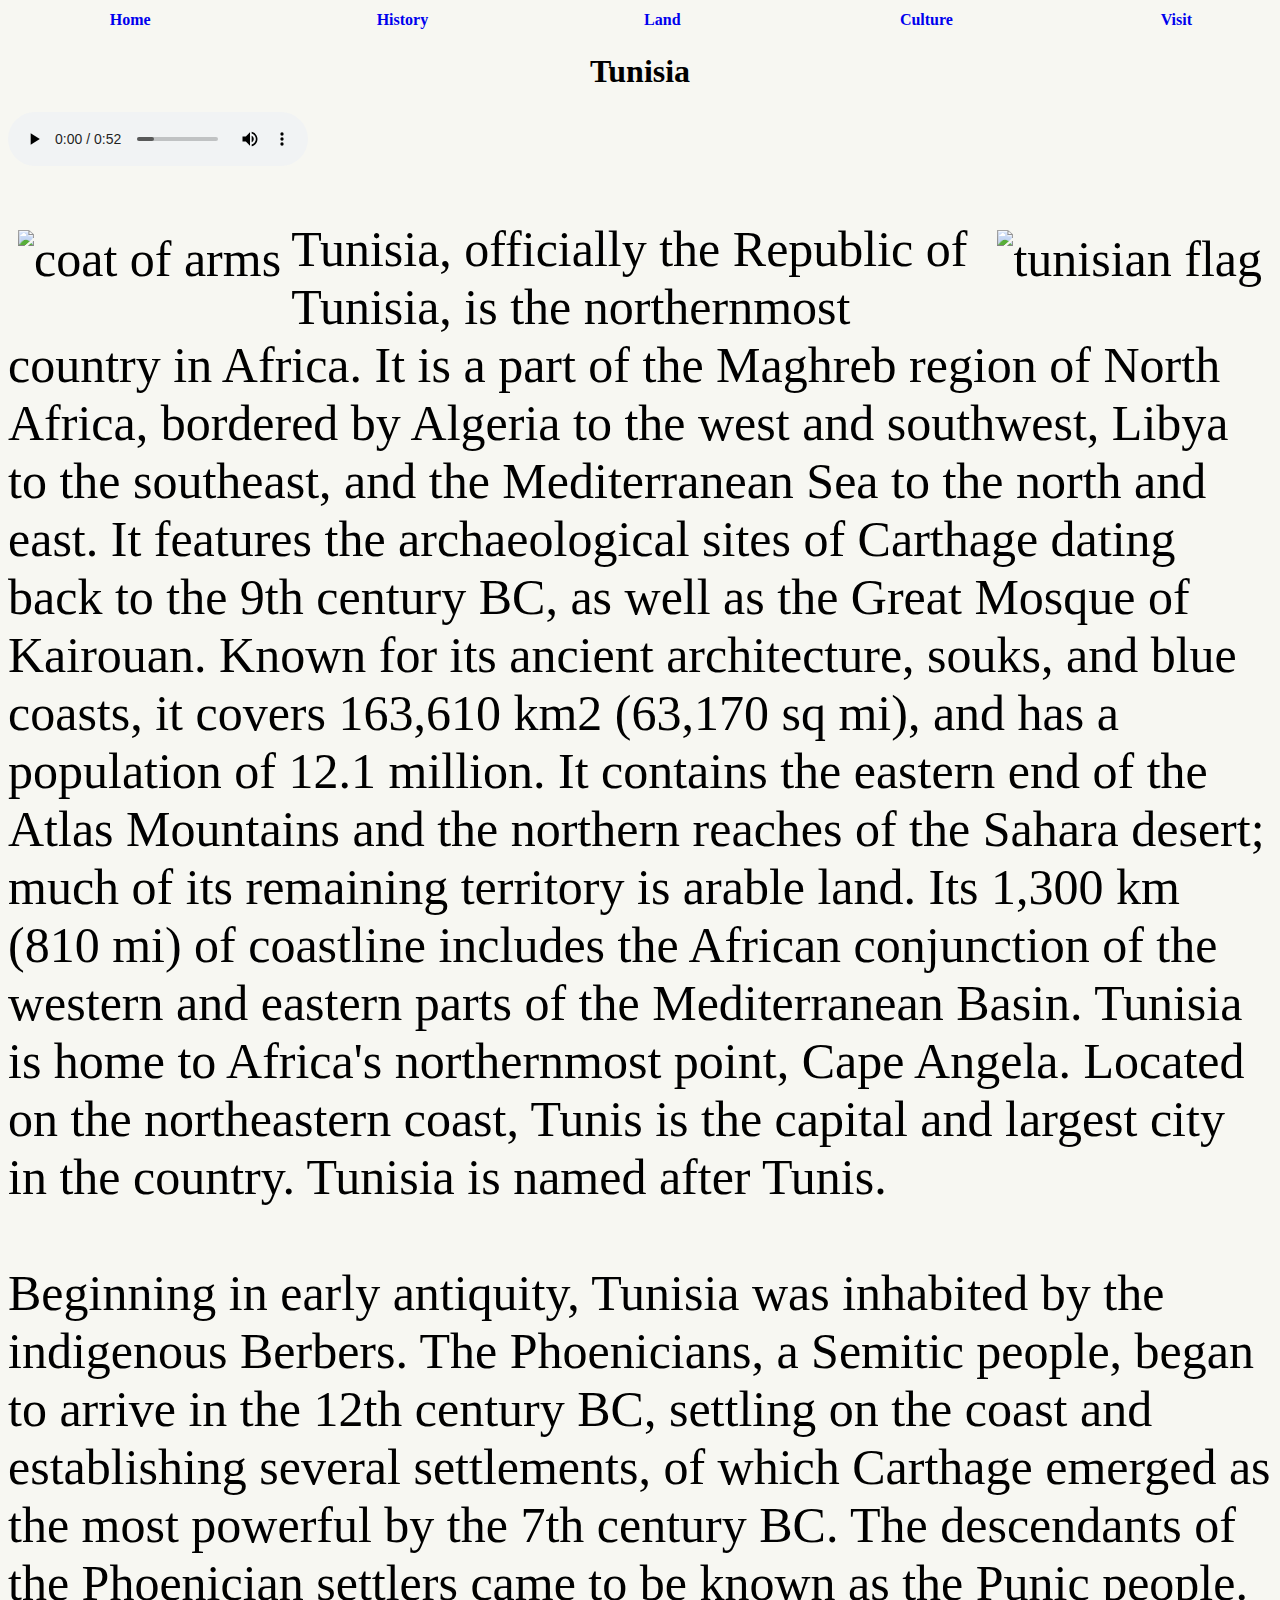
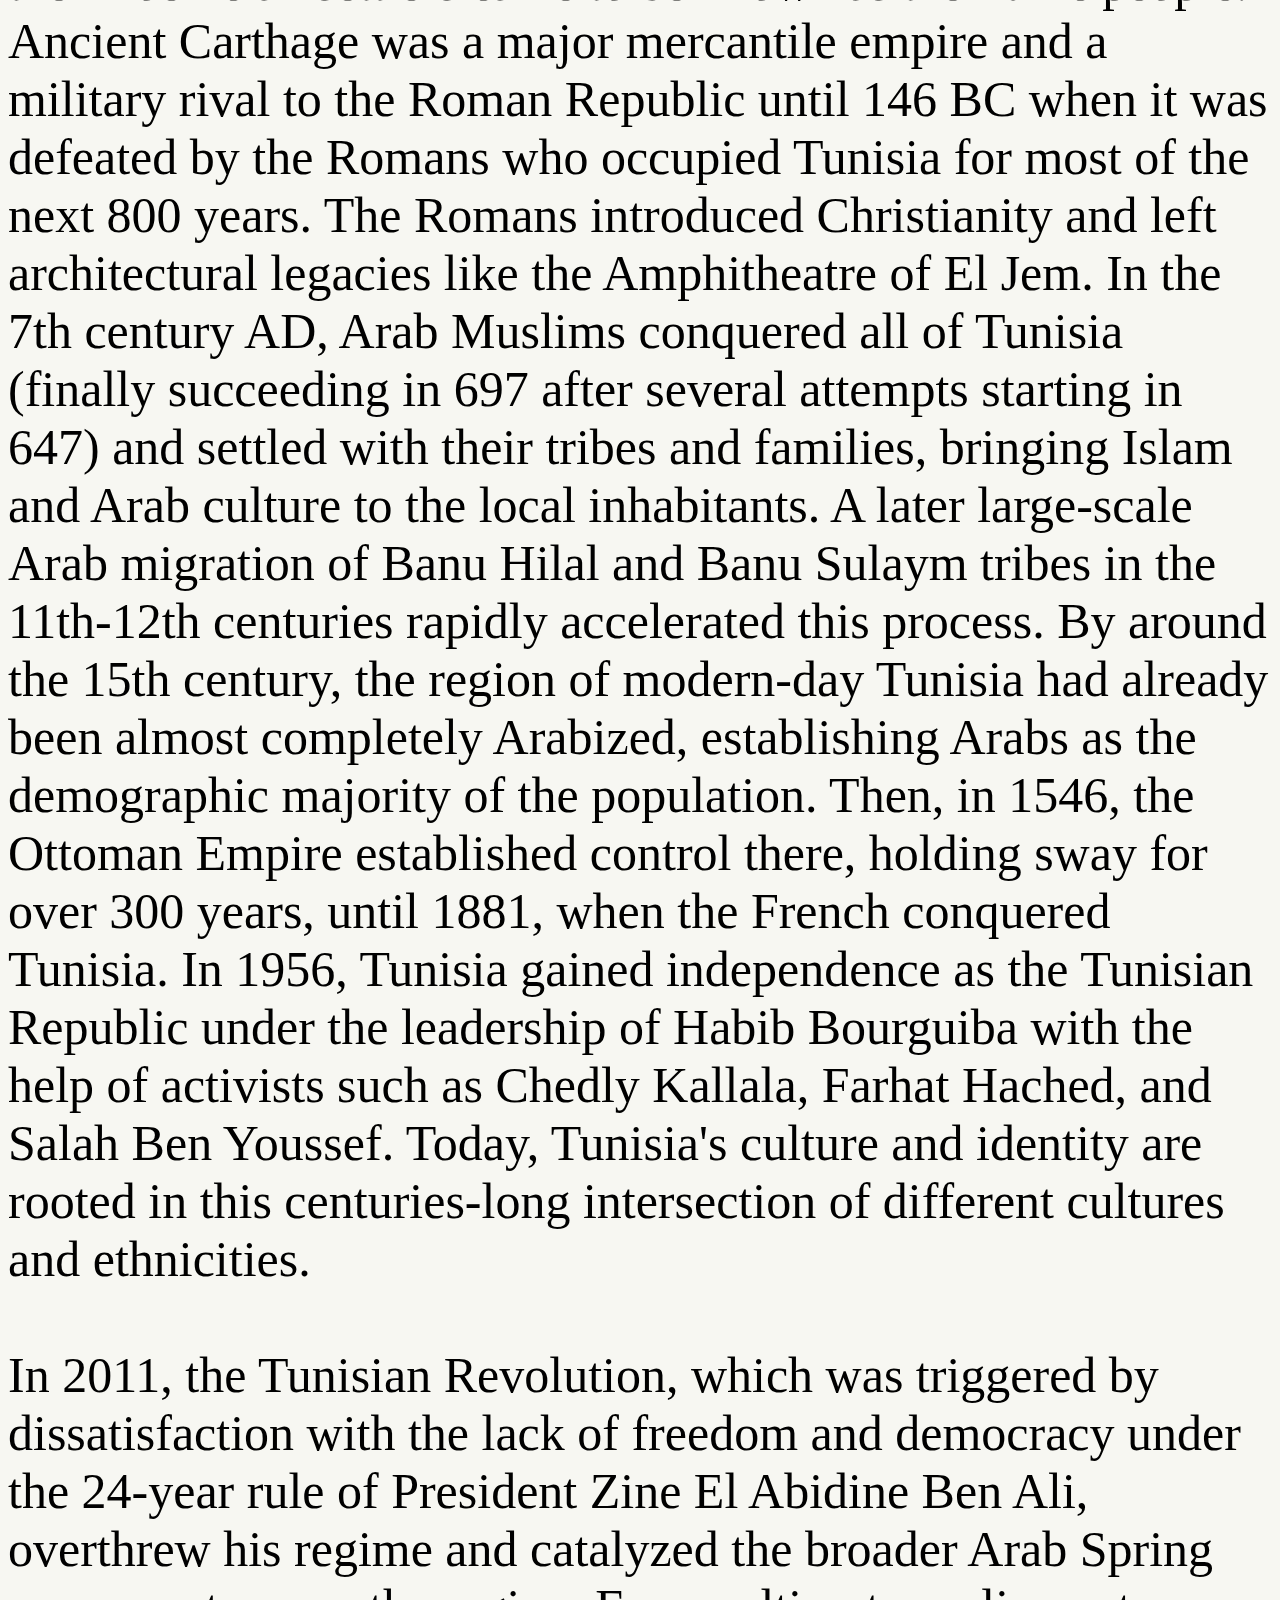
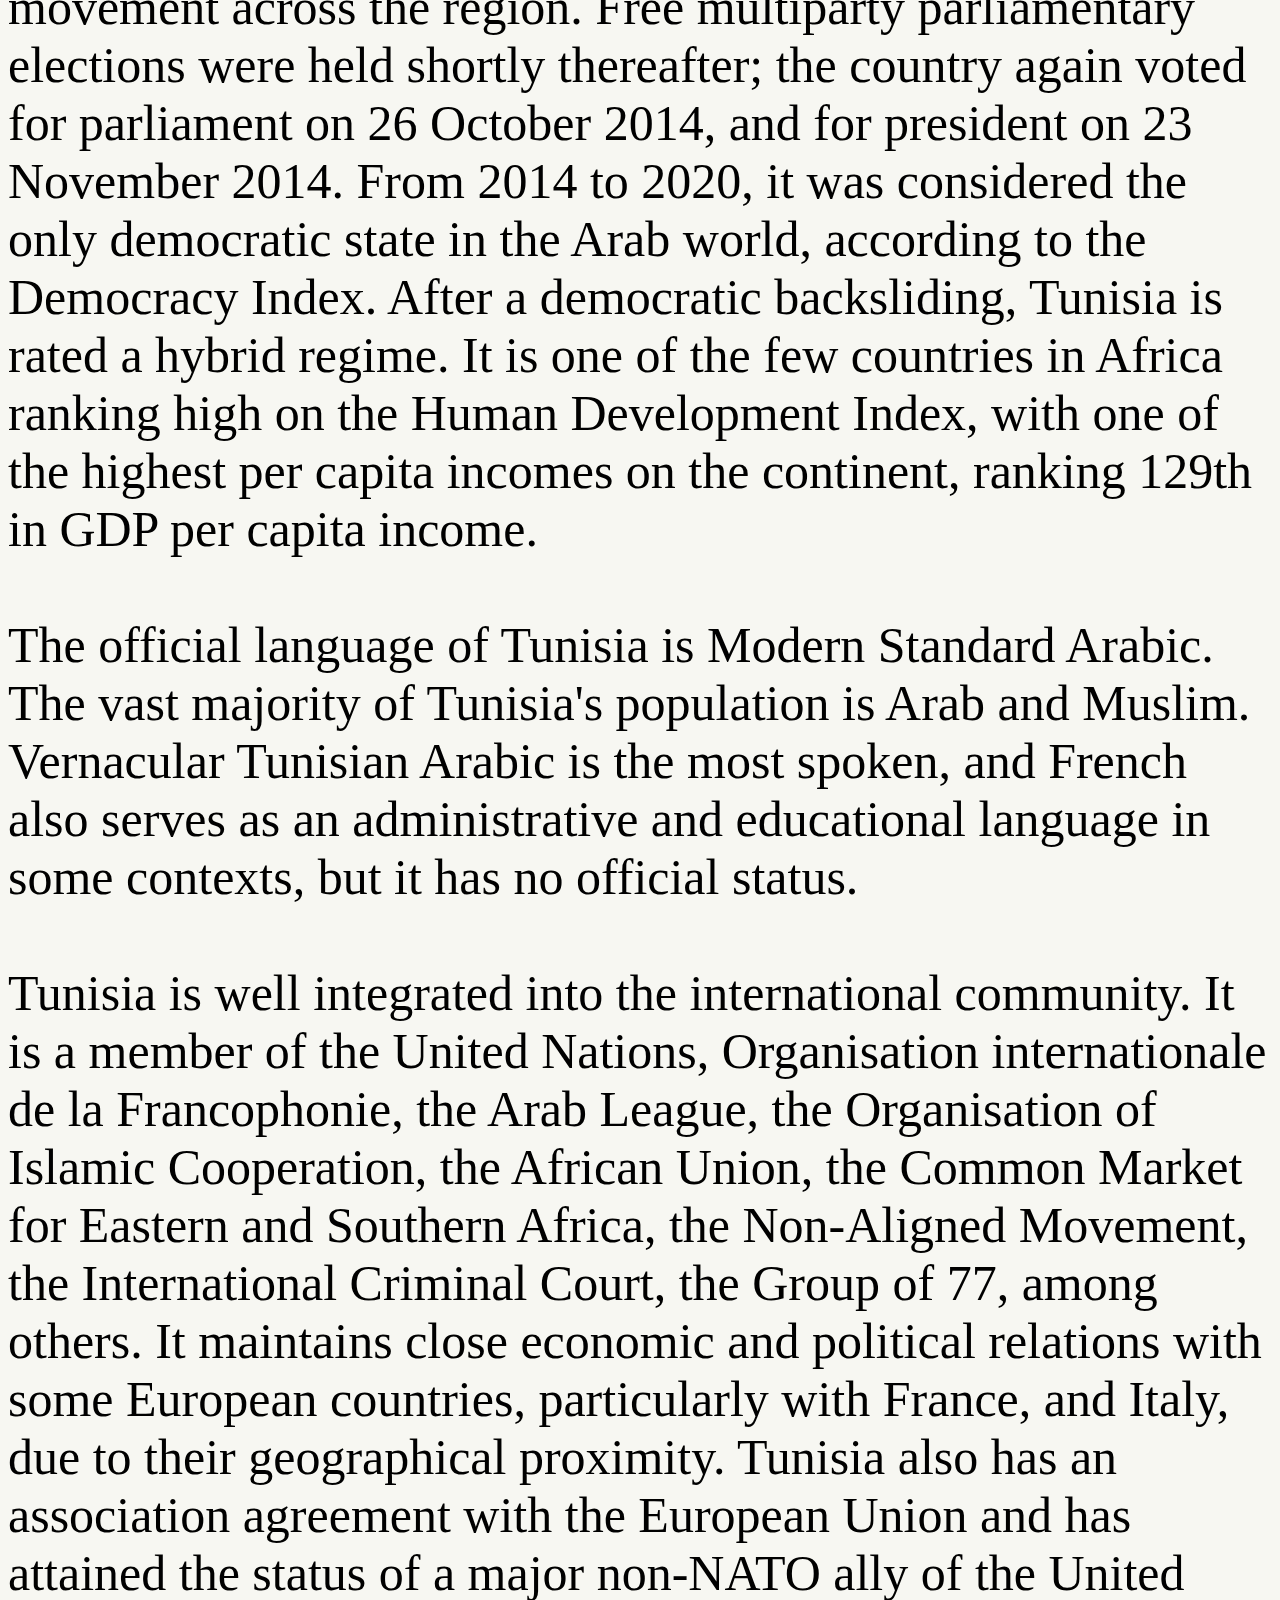
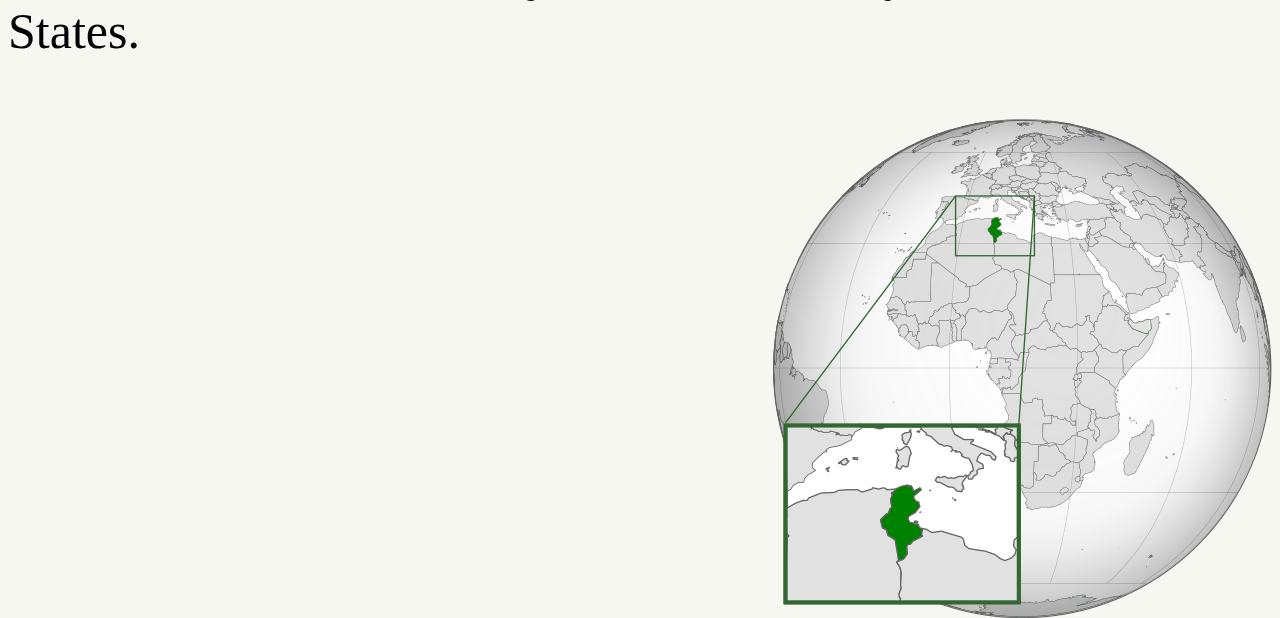
==== index.html @ 48d9acfd "Center player" ====
<!DOCTYPE html>
<html>
<head> 
<title> Tunisia - Home </title> 
<link rel="stylesheet" href="stylesheet.css">
</head>
<nav>
 <table style="width:100%">
  <tr>
    <th> <a href="index.html"> Home </a></th>
    <th> <a href="history.html"> History </a></th>
    <th> <a href="land.html"> Land </a></th>
    <th> <a href="culture.html"> Culture </a></th>
    <th> <a href="visit.html"> Visit </a></th>
  </tr>
 </table>
</nav>
 <h1 align=center> Tunisia </h1>
  <audio src="tn.mp3" type="audio/mpeg" controls align="center">  </audio>
<body>
 <p>
 <img src="tunisian_flag.png" alt="tunisian flag" align="right" style="margin:10px">
 <img src="Coat.png" alt="coat of arms" align="left" style="margin:10px">
  Tunisia, officially the Republic of Tunisia, is the northernmost country in Africa. It is a part of the Maghreb region of North Africa, bordered by Algeria to the west and southwest, Libya to the southeast, and the Mediterranean Sea to the north and east. 
  It features the archaeological sites of Carthage dating back to the 9th century BC, as well as the Great Mosque of Kairouan. Known for its ancient architecture, souks, and blue coasts, it covers 163,610 km2 (63,170 sq mi), and has a population of 12.1 million. 
  It contains the eastern end of the Atlas Mountains and the northern reaches of the Sahara desert; much of its remaining territory is arable land. 
  Its 1,300 km (810 mi) of coastline includes the African conjunction of the western and eastern parts of the Mediterranean Basin. Tunisia is home to Africa's northernmost point, Cape Angela. 
  Located on the northeastern coast, Tunis is the capital and largest city in the country. Tunisia is named after Tunis.
<br><br>
Beginning in early antiquity, Tunisia was inhabited by the indigenous Berbers. The Phoenicians, a Semitic people, began to arrive in the 12th century BC, settling on the coast and establishing several settlements, of which Carthage emerged as the most powerful by the 
  7th century BC. The descendants of the Phoenician settlers came to be known as the Punic people. Ancient Carthage was a major mercantile empire and a military rival to the Roman Republic until 146 BC when it was defeated by the Romans who occupied Tunisia for 
  most of the next 800 years. The Romans introduced Christianity and left architectural legacies like the Amphitheatre of El Jem. In the 7th century AD, Arab Muslims conquered all of Tunisia (finally succeeding in 697 after several attempts starting in 647) and 
  settled with their tribes and families, bringing Islam and Arab culture to the local inhabitants. A later large-scale Arab migration of Banu Hilal and Banu Sulaym tribes in the 11th-12th centuries rapidly accelerated this process. By around the 15th century, 
  the region of modern-day Tunisia had already been almost completely Arabized, establishing Arabs as the demographic majority of the population. Then, in 1546, the Ottoman Empire established control there, holding sway for over 300 years, until 1881, 
  when the French conquered Tunisia. In 1956, Tunisia gained independence as the Tunisian Republic under the leadership of Habib Bourguiba with the help of activists such as Chedly Kallala, Farhat Hached, and Salah Ben Youssef. 
  Today, Tunisia's culture and identity are rooted in this centuries-long intersection of different cultures and ethnicities.
<br> <br>
In 2011, the Tunisian Revolution, which was triggered by dissatisfaction with the lack of freedom and democracy under the 24-year rule of President Zine El Abidine Ben Ali, overthrew his regime and catalyzed the broader Arab Spring movement across the region. 
  Free multiparty parliamentary elections were held shortly thereafter; the country again voted for parliament on 26 October 2014, and for president on 23 November 2014. 
  From 2014 to 2020, it was considered the only democratic state in the Arab world, according to the Democracy Index. 
  After a democratic backsliding, Tunisia is rated a hybrid regime. It is one of the few countries in Africa ranking high on the Human Development Index, with one of the highest per capita incomes on the continent, ranking 129th in GDP per capita income.
<br><br>
The official language of Tunisia is Modern Standard Arabic. The vast majority of Tunisia's population is Arab and Muslim. 
  Vernacular Tunisian Arabic is the most spoken, and French also serves as an administrative and educational language in some contexts, but it has no official status.
<br><br>
Tunisia is well integrated into the international community. 
  It is a member of the United Nations, Organisation internationale de la Francophonie, the Arab League, the Organisation of Islamic Cooperation, the African Union, the Common Market for Eastern and Southern Africa, the Non-Aligned Movement, 
  the International Criminal Court, the Group of 77, among others. It maintains close economic and political relations with some European countries, particularly with France, and Italy, due to their geographical proximity. 
  Tunisia also has an association agreement with the European Union and has attained the status of a major non-NATO ally of the United States. 
  <br><br>
  <img src="where.png" align="right">
 </p>
</body>
</html>
---- stylesheet.css ----
body {
  background-color: #F7F7F2;
}
p {
  font-size: 50px;
}
nav {
 color: #261C15;
 size: 100px;
 font-family: Georgia;
 background-color: #F7F7F2;
 text-align: center;
}
 a {
  text-decoration:none;
 }
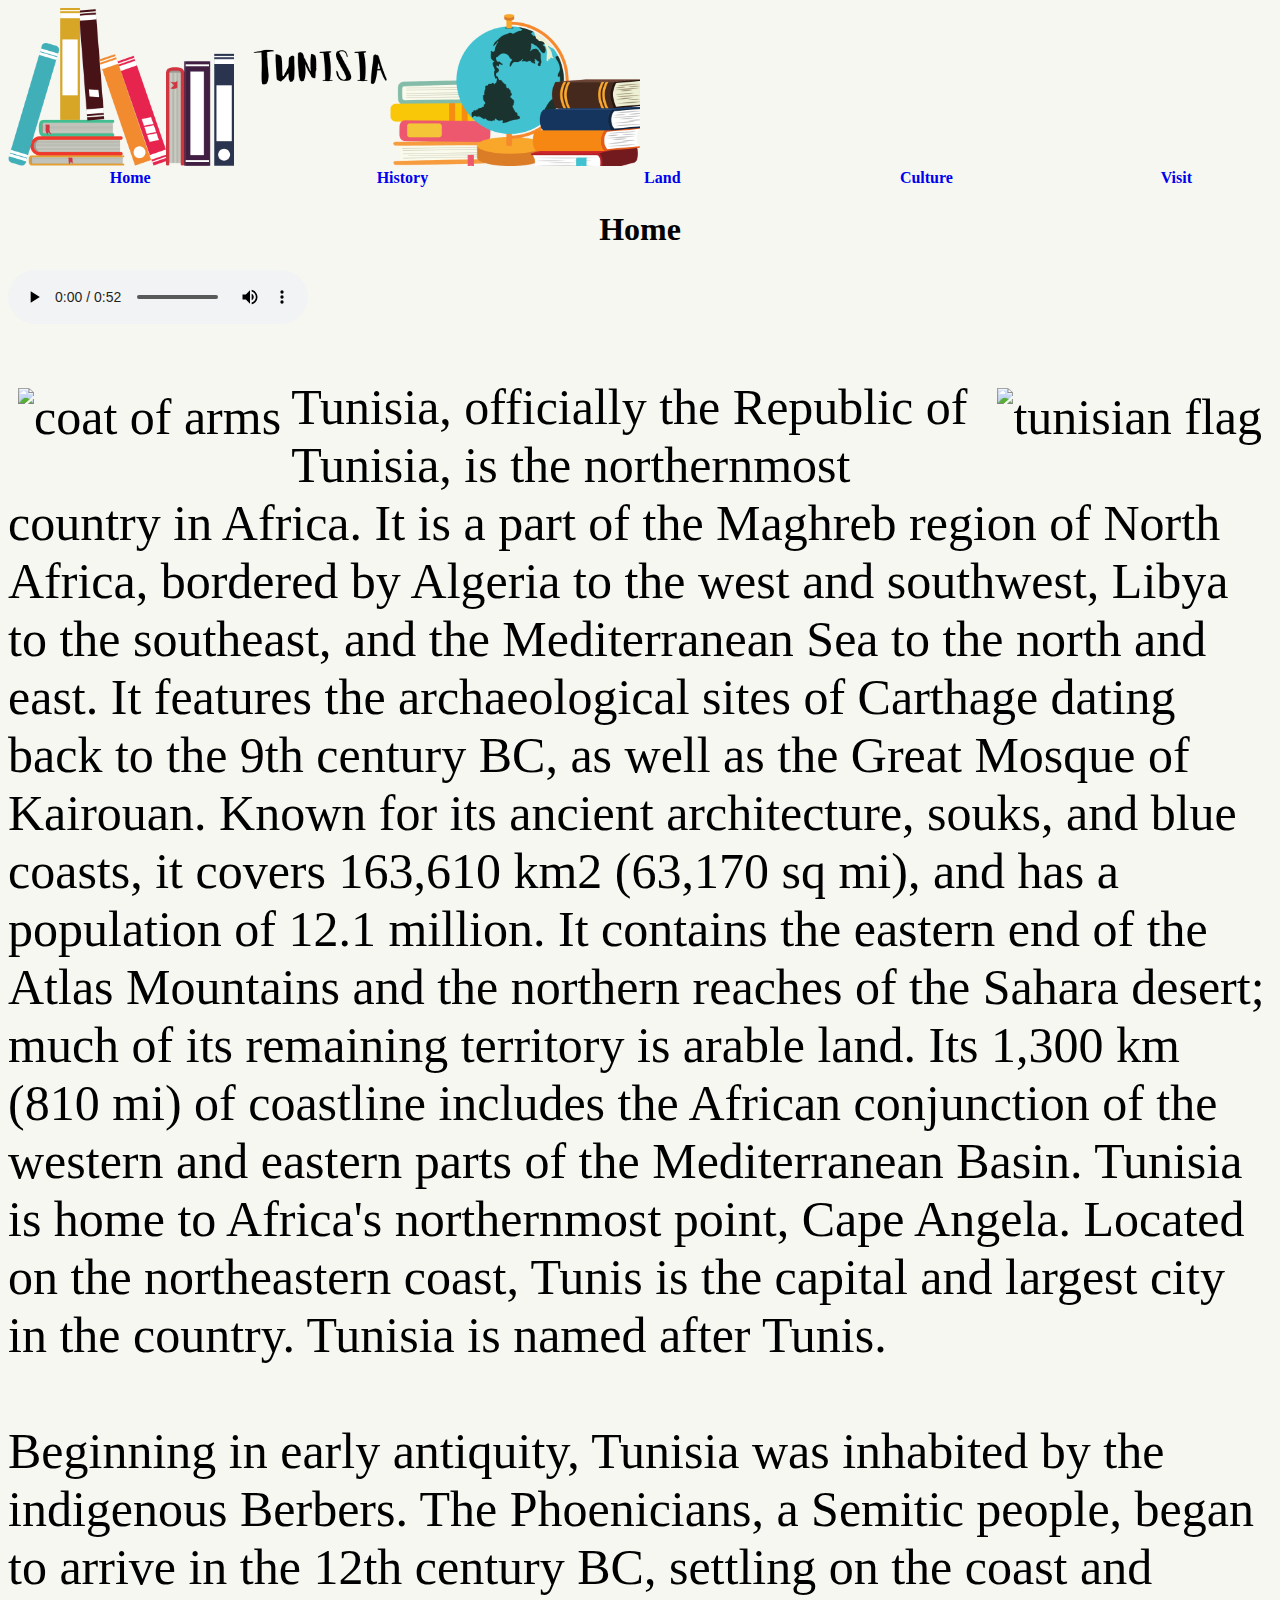
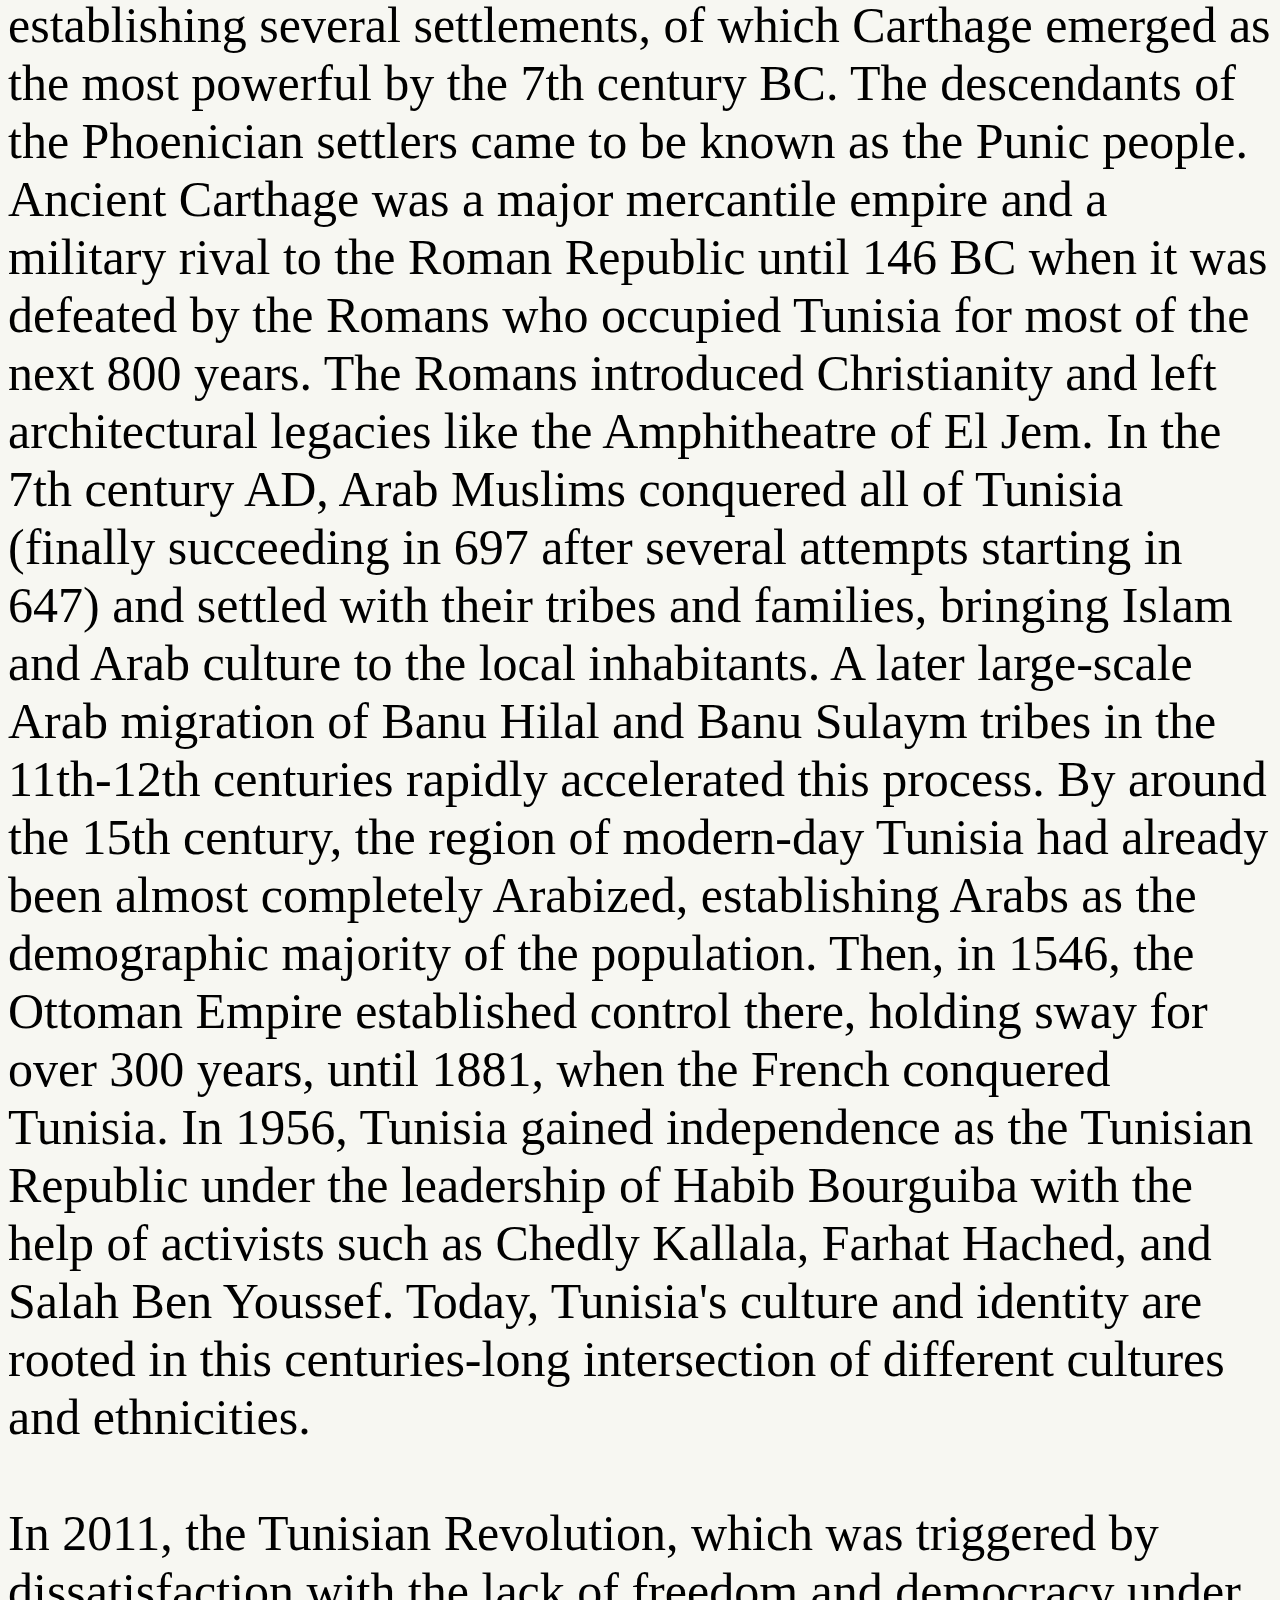
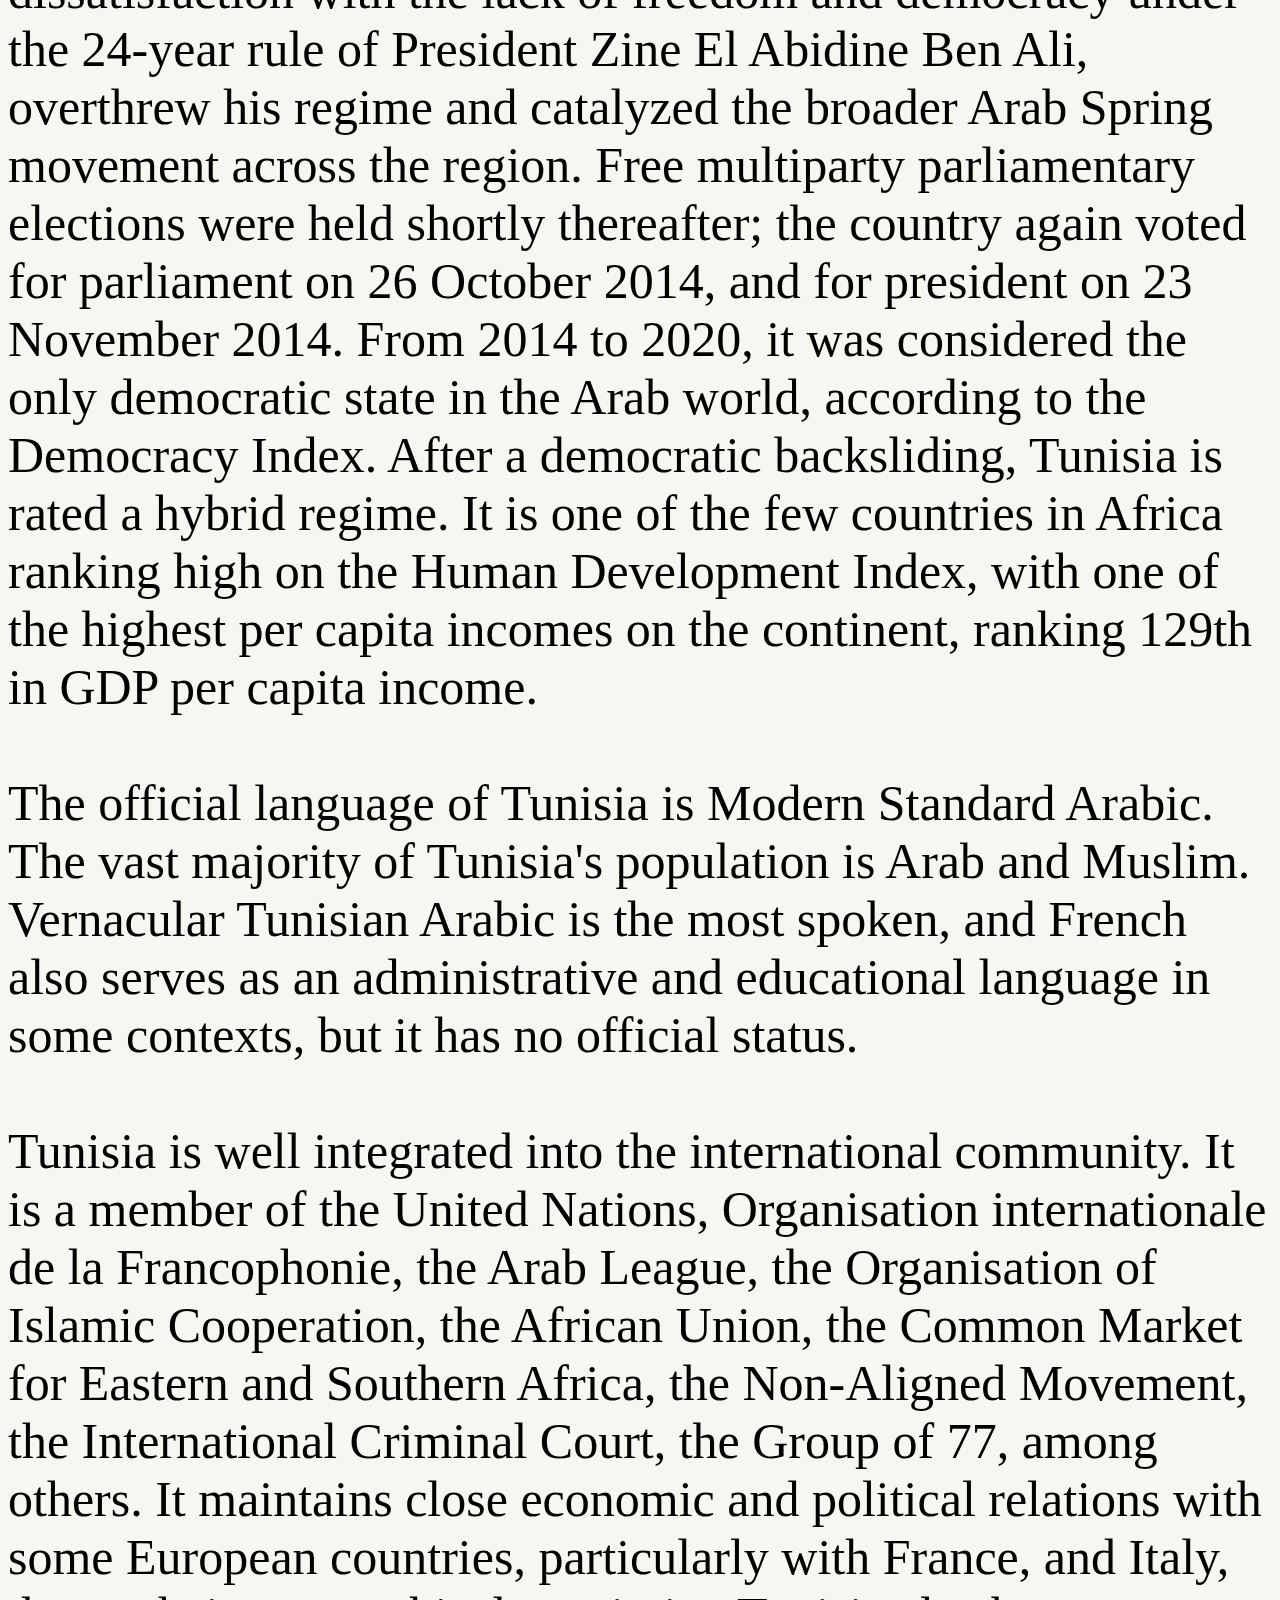
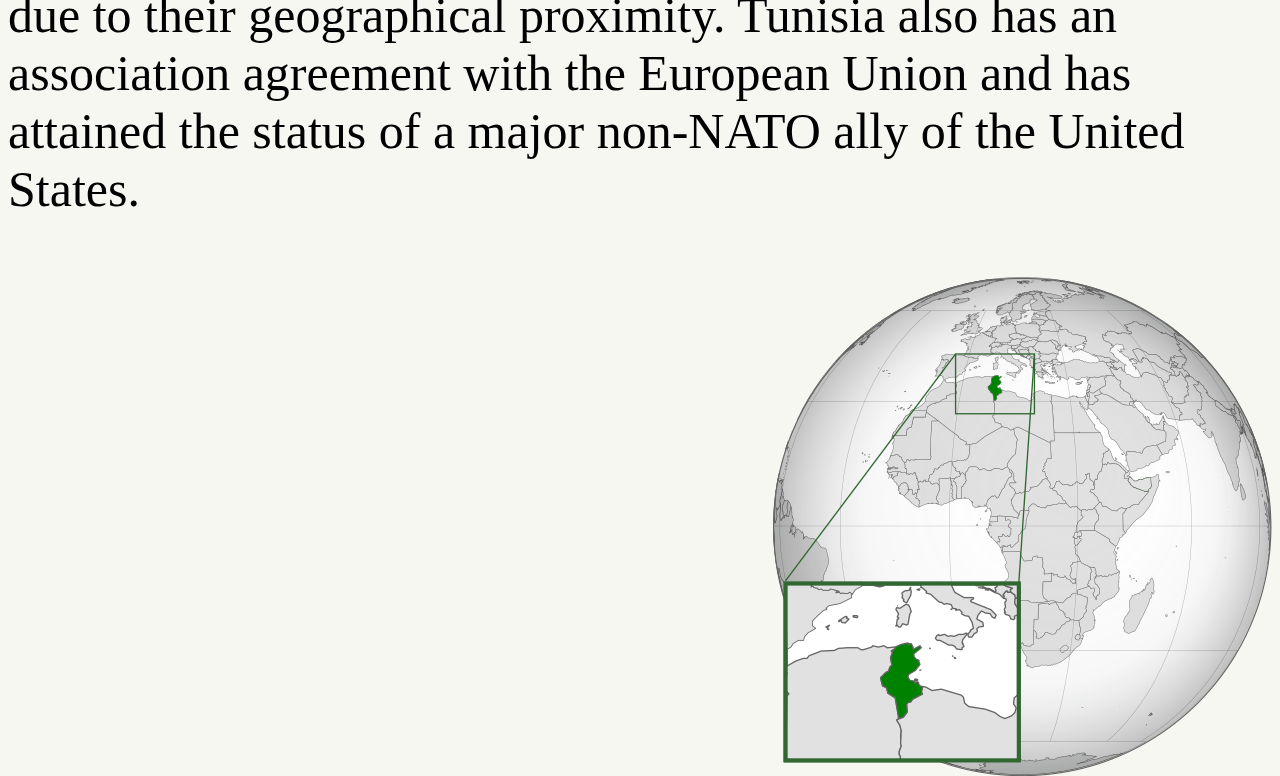
==== commit 00661e53: "Decrese the size of the header" ====
--- a/index.html
+++ b/index.html
@@ -4,6 +4,7 @@
 <title> Tunisia - Home </title> 
 <link rel="stylesheet" href="stylesheet.css">
 </head>
+ <img src="header.png" align="center" width=50%>
 <nav>
  <table style="width:100%">
   <tr>
@@ -15,7 +16,7 @@
   </tr>
  </table>
 </nav>
- <h1 align=center> Tunisia </h1>
+ <h1 align=center> Home </h1>
   <audio src="tn.mp3" type="audio/mpeg" controls align="center">  </audio>
 <body>
  <p>
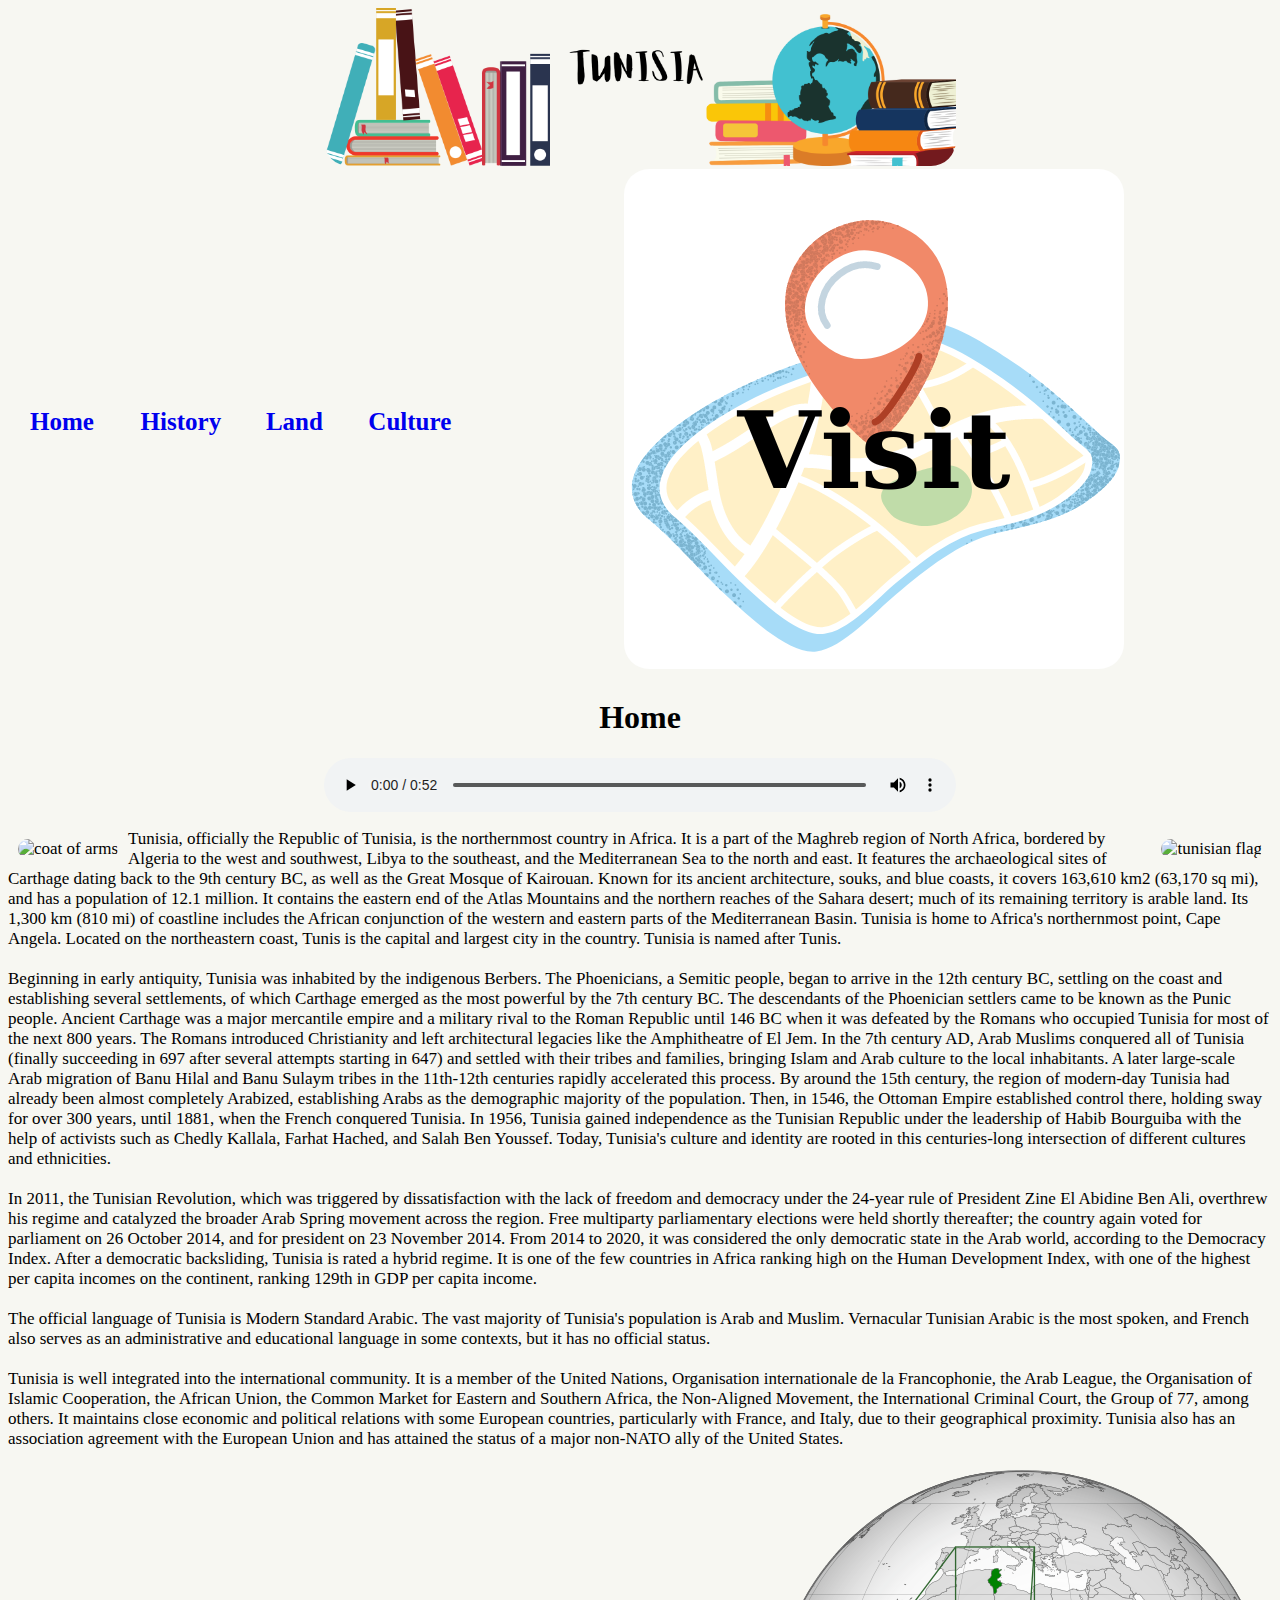
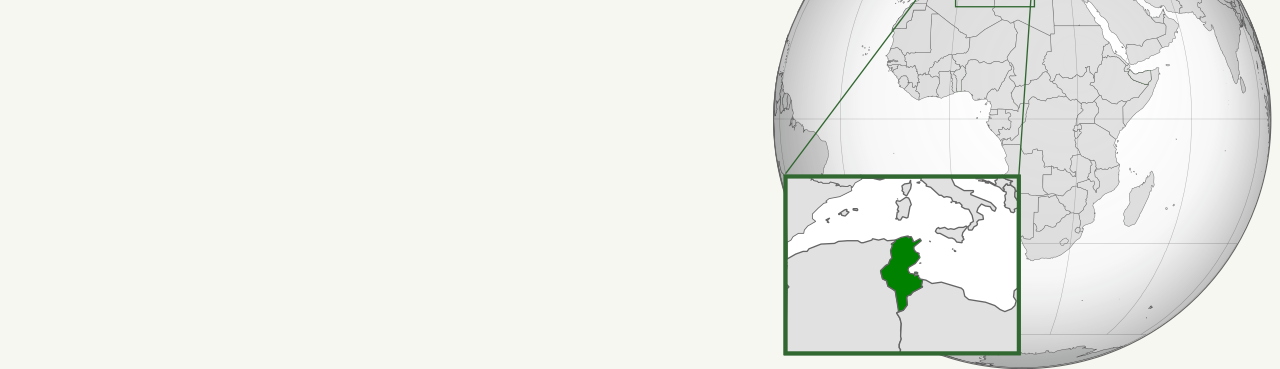
==== commit df7c2e0a: "Add visit button" ====
--- a/index.html
+++ b/index.html
@@ -4,7 +4,7 @@
 <title> Tunisia - Home </title> 
 <link rel="stylesheet" href="stylesheet.css">
 </head>
- <img src="header.png" align="center" width=50%>
+ <img src="header.png" class="center" width=50%>
 <nav>
  <table style="width:100%">
   <tr>
@@ -12,12 +12,12 @@
     <th> <a href="history.html"> History </a></th>
     <th> <a href="land.html"> Land </a></th>
     <th> <a href="culture.html"> Culture </a></th>
-    <th> <a href="visit.html"> Visit </a></th>
+    <th> <a href="visit.html"> <img src="Visit.png"> </a></th>
   </tr>
  </table>
 </nav>
  <h1 align=center> Home </h1>
-  <audio src="tn.mp3" type="audio/mpeg" controls align="center">  </audio>
+  <audio class="center" src="tn.mp3" type="audio/mpeg" controls>  </audio>
 <body>
  <p>
  <img src="tunisian_flag.png" alt="tunisian flag" align="right" style="margin:10px">
--- a/stylesheet.css
+++ b/stylesheet.css
@@ -2,15 +2,27 @@
   background-color: #F7F7F2;
 }
 p {
-  font-size: 50px;
+  font-size: 17px;
 }
 nav {
  color: #261C15;
- size: 100px;
+ font-size: 25px;
  font-family: Georgia;
  background-color: #F7F7F2;
  text-align: center;
 }
+td {
+  text-align: center;
+}
  a {
   text-decoration:none;
  }
+img {
+  border-radius: 25px;
+}
+.center {
+  display: block;
+  margin-left: auto;
+  margin-right: auto;
+  width: 50%;
+}
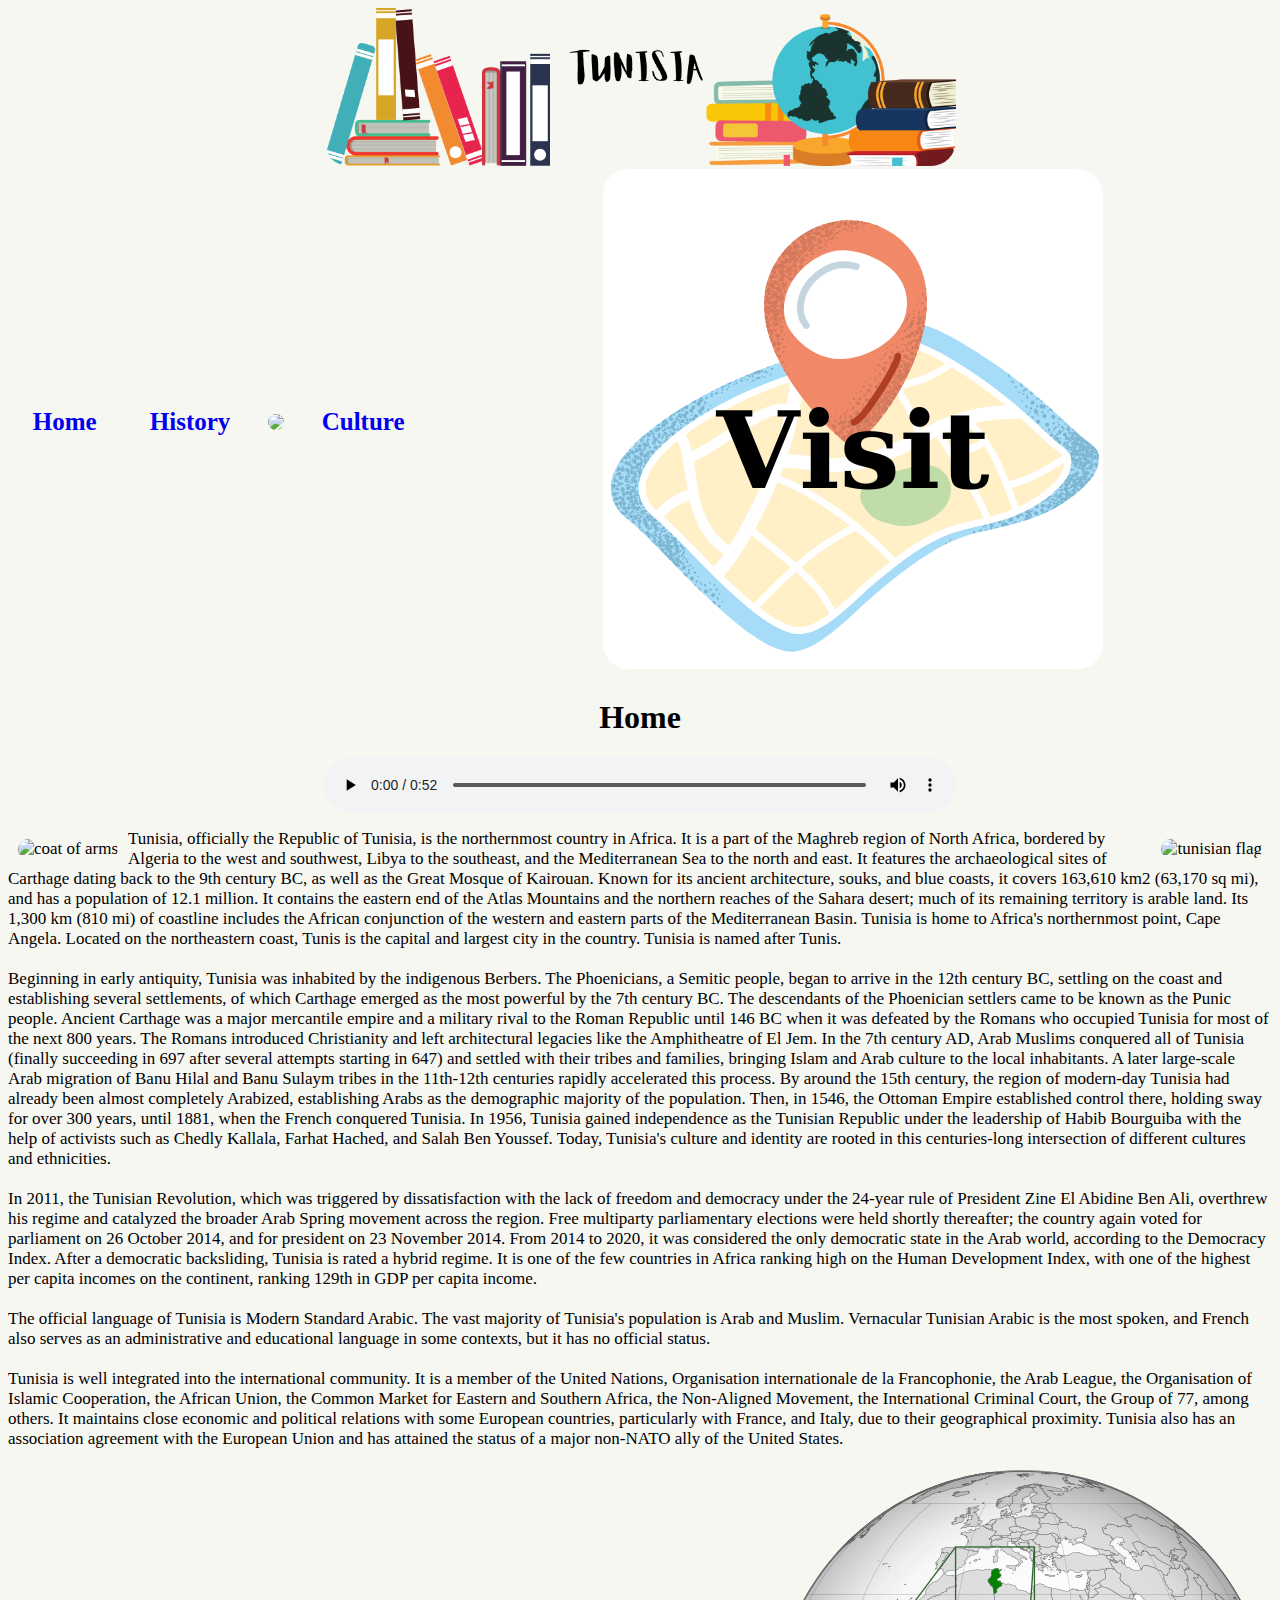
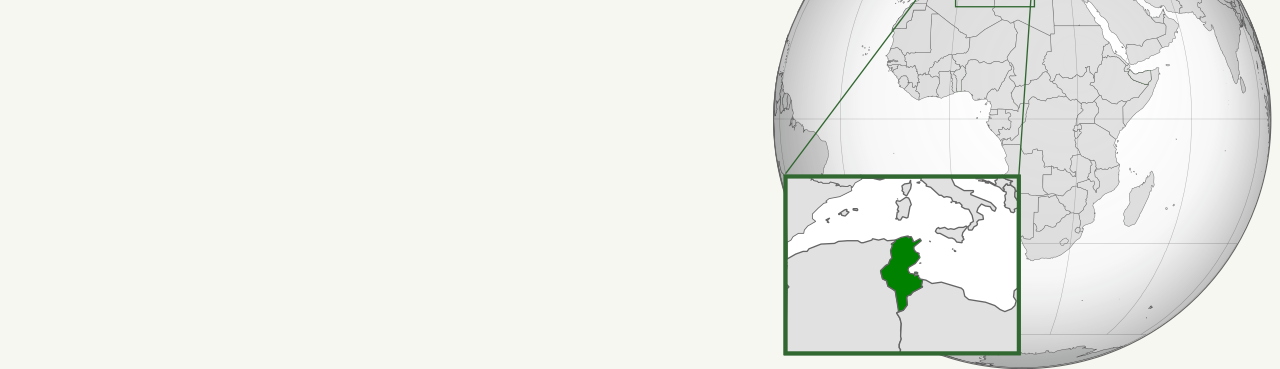
==== commit 87f7b315: "Add land vbutton" ====
--- a/index.html
+++ b/index.html
@@ -10,7 +10,7 @@
   <tr>
     <th> <a href="index.html"> Home </a></th>
     <th> <a href="history.html"> History </a></th>
-    <th> <a href="land.html"> Land </a></th>
+    <th> <a href="land.html"> <img src="Land.png"> </a></th>
     <th> <a href="culture.html"> Culture </a></th>
     <th> <a href="visit.html"> <img src="Visit.png"> </a></th>
   </tr>
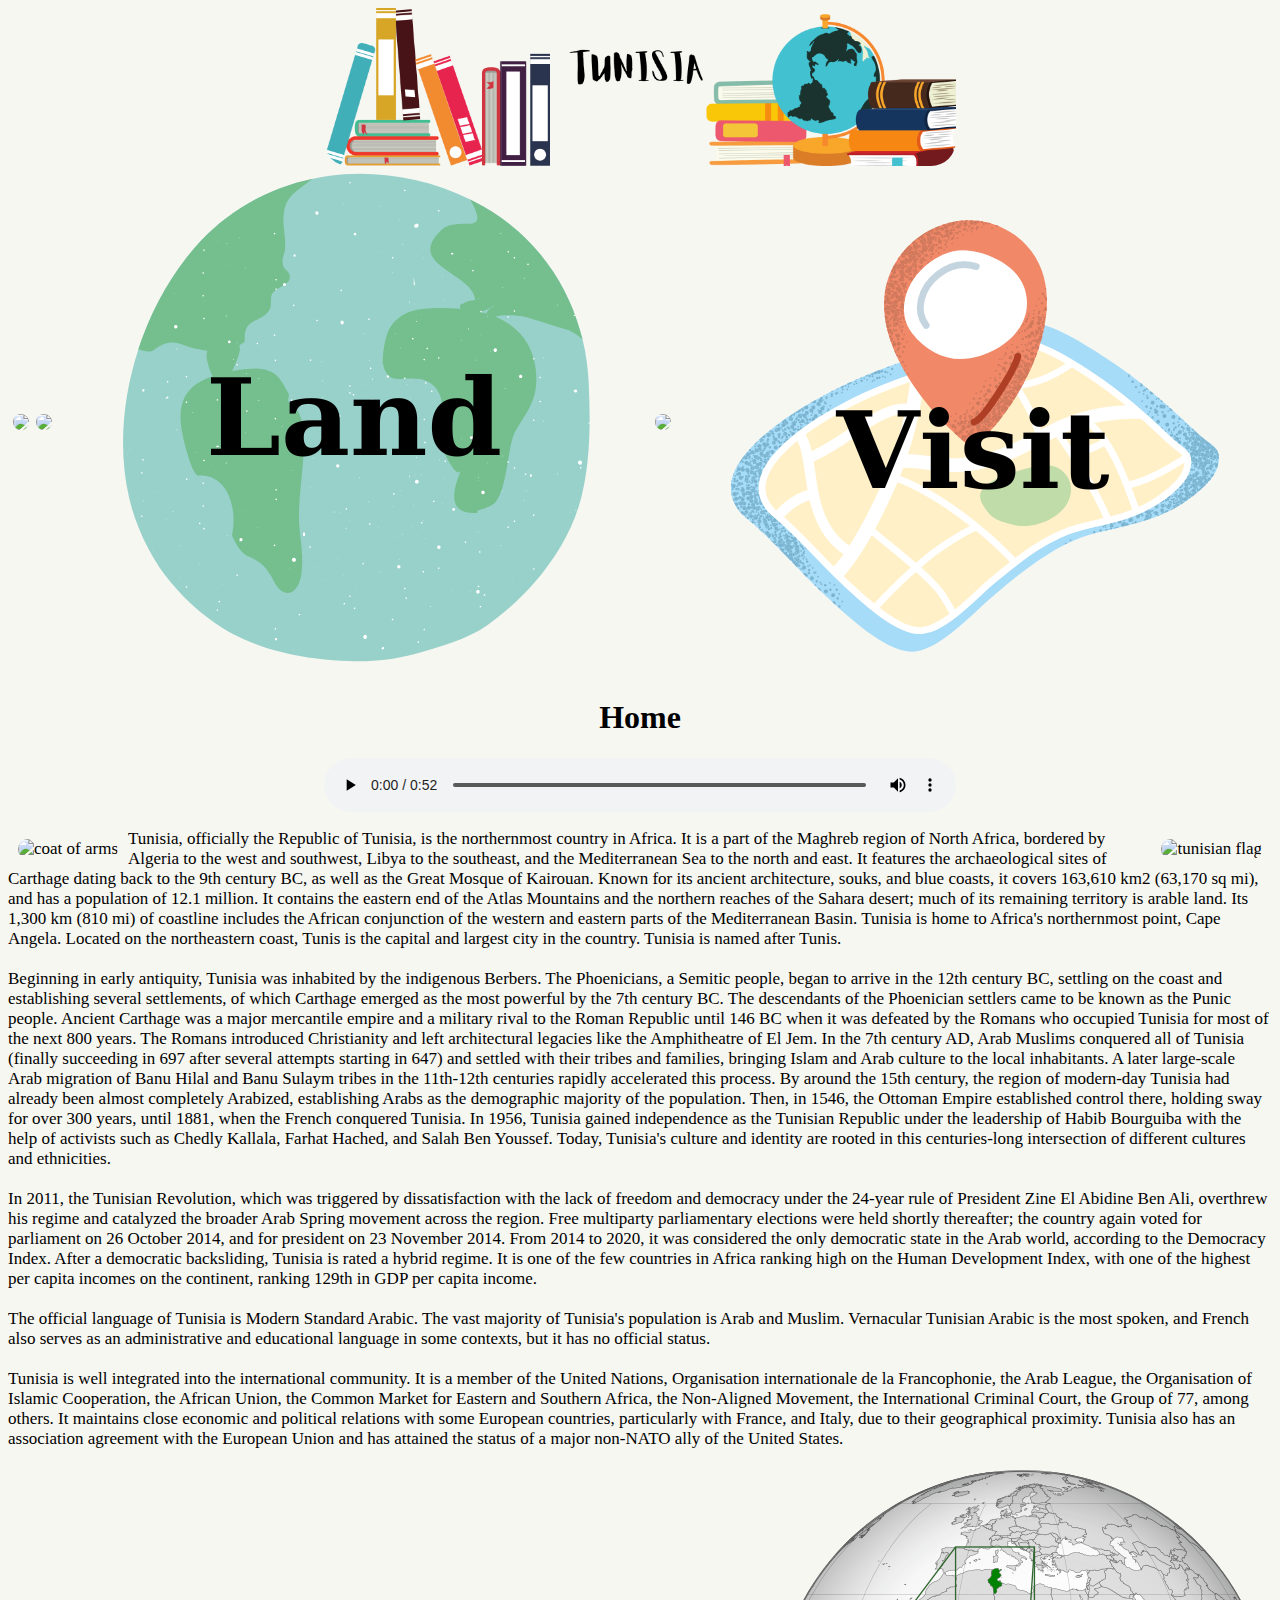
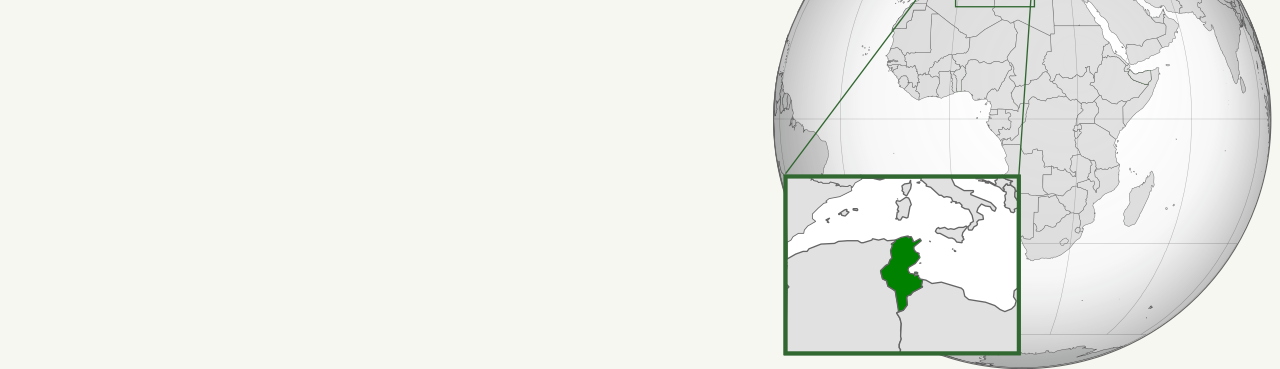
==== commit 78a719ed: "Add images" ====
--- a/index.html
+++ b/index.html
@@ -8,10 +8,10 @@
 <nav>
  <table style="width:100%">
   <tr>
-    <th> <a href="index.html"> Home </a></th>
-    <th> <a href="history.html"> History </a></th>
+    <th> <a href="index.html"> <img src="Home.png"> </a></th>
+    <th> <a href="history.html"> <img src="History.png"> </a></th>
     <th> <a href="land.html"> <img src="Land.png"> </a></th>
-    <th> <a href="culture.html"> Culture </a></th>
+    <th> <a href="culture.html"> <img src="Culture.png"> </a></th>
     <th> <a href="visit.html"> <img src="Visit.png"> </a></th>
   </tr>
  </table>
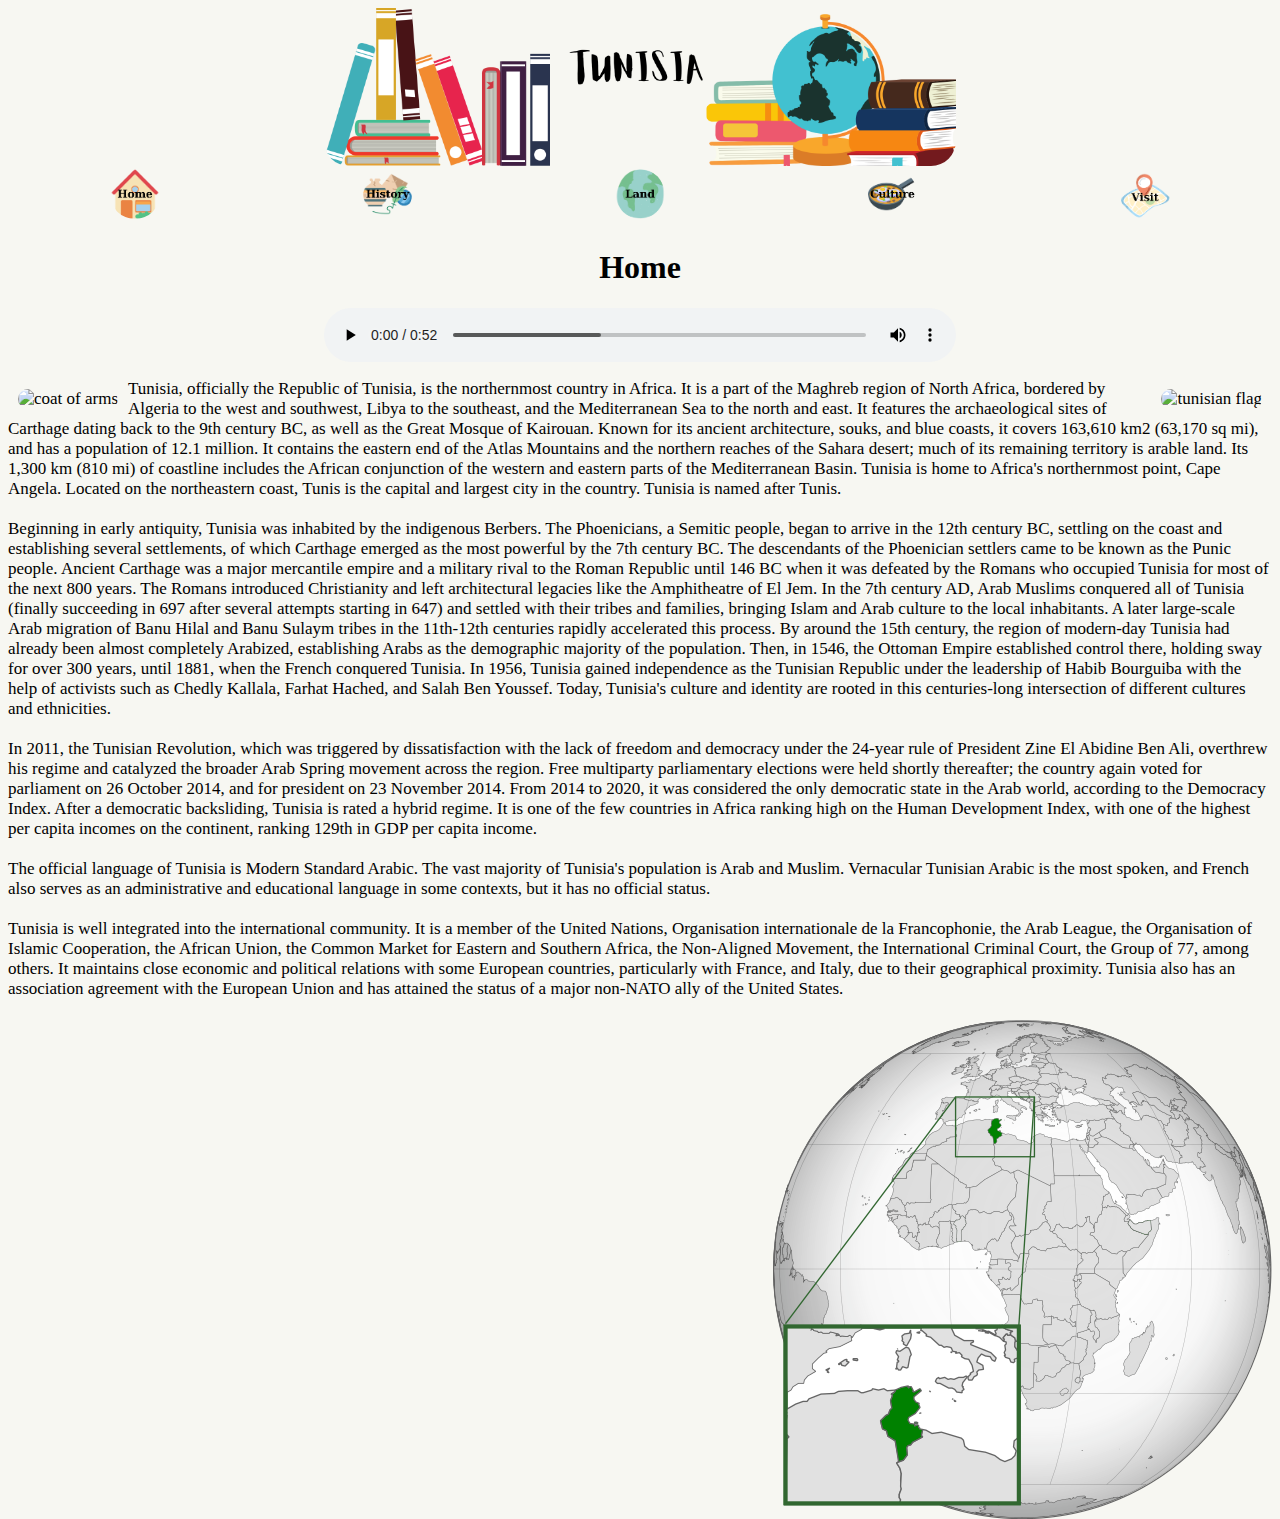
==== commit 3d86097f: "Move style to images" ====
--- a/index.html
+++ b/index.html
@@ -8,11 +8,11 @@
 <nav>
  <table style="width:100%">
   <tr>
-    <th> <a href="index.html"> <img src="Home.png"> </a></th>
-    <th> <a href="history.html"> <img src="History.png"> </a></th>
-    <th> <a href="land.html"> <img src="Land.png"> </a></th>
-    <th> <a href="culture.html"> <img src="Culture.png"> </a></th>
-    <th> <a href="visit.html"> <img src="Visit.png"> </a></th>
+    <th> <a href="index.html"> <img src="Home.png" style="width:20%"> </a></th>
+    <th> <a href="history.html"> <img src="History.png" style="width:20%"> </a></th>
+    <th> <a href="land.html"> <img src="Land.png" style="width:20%"> </a></th>
+    <th> <a href="culture.html"> <img src="Culture.png" style="width:20%"> </a></th>
+    <th> <a href="visit.html"> <img src="Visit.png" style="width:20%"> </a></th>
   </tr>
  </table>
 </nav>
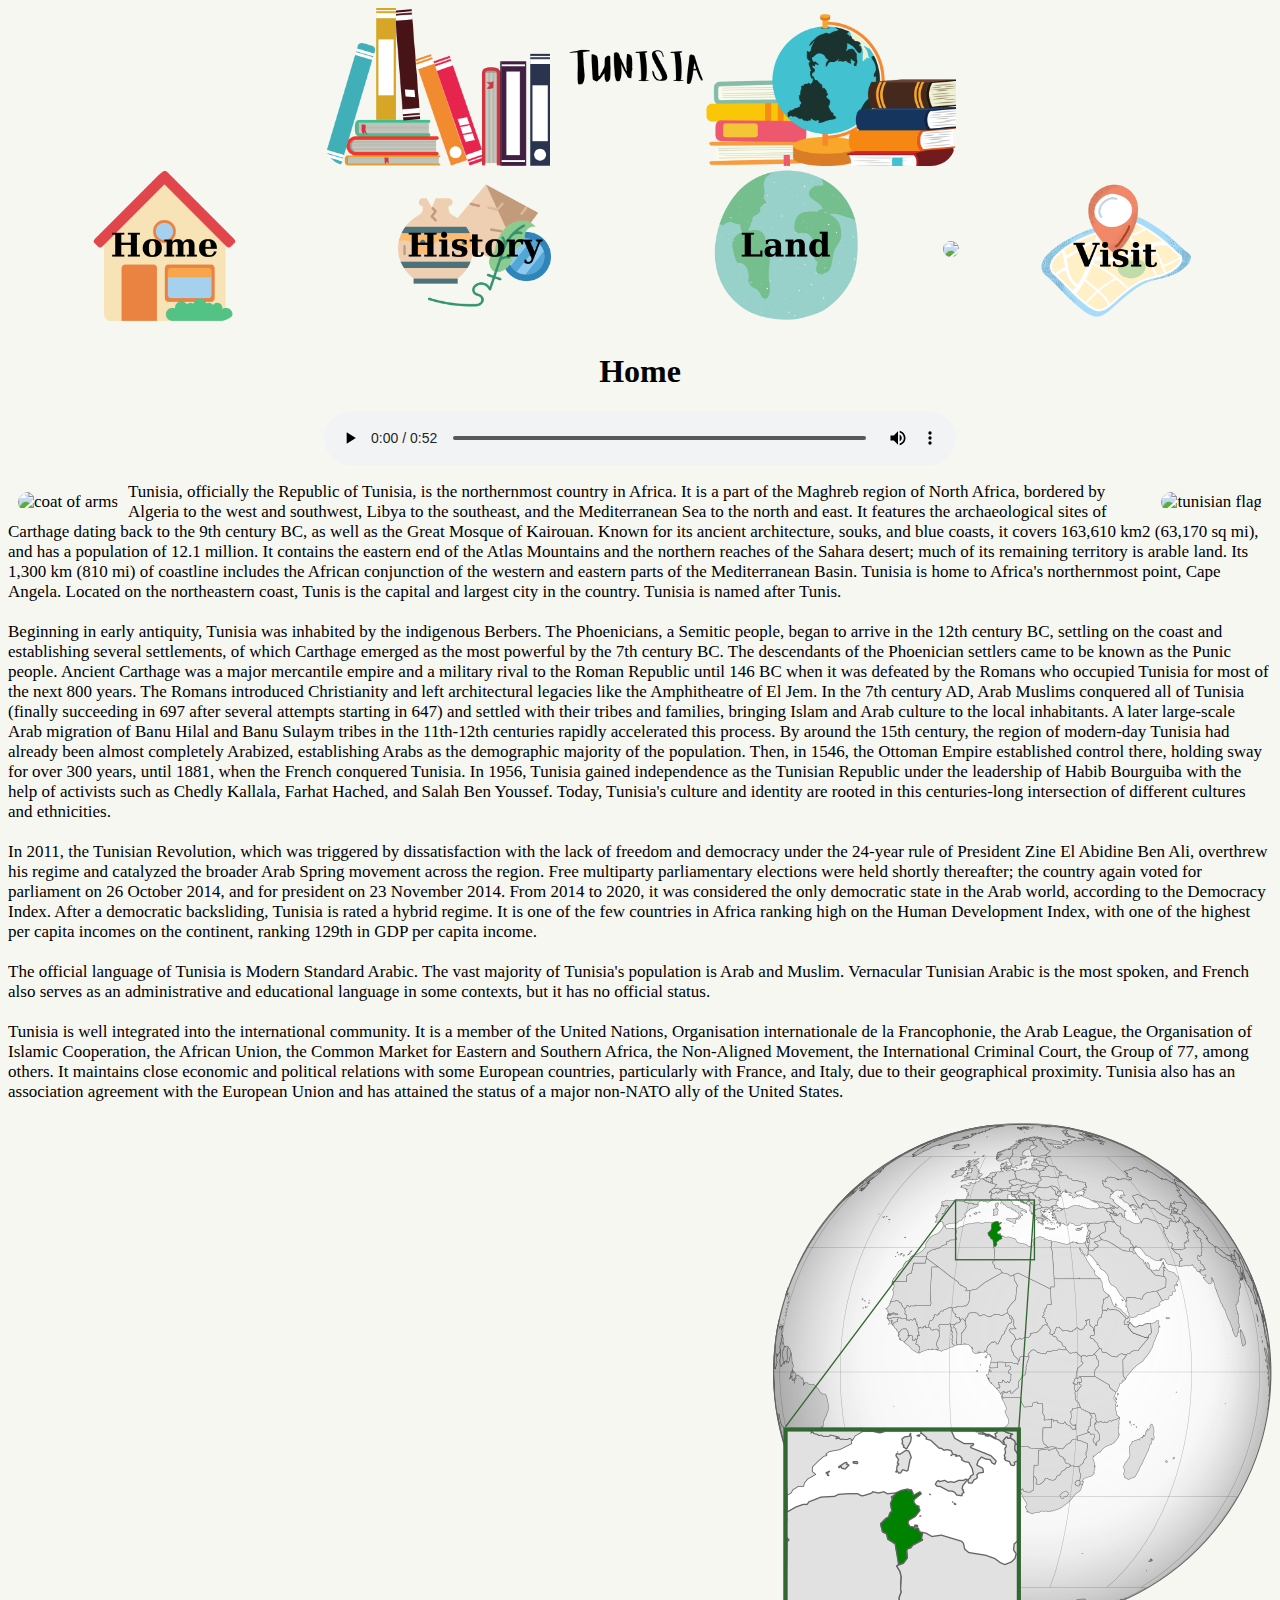
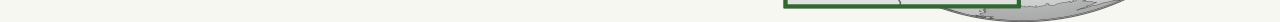
==== commit d5fd7540: "Use new culture picture" ====
--- a/index.html
+++ b/index.html
@@ -8,11 +8,11 @@
 <nav>
  <table style="width:100%">
   <tr>
-    <th> <a href="index.html"> <img src="Home.png" style="width:20%"> </a></th>
-    <th> <a href="history.html"> <img src="History.png" style="width:20%"> </a></th>
-    <th> <a href="land.html"> <img src="Land.png" style="width:20%"> </a></th>
-    <th> <a href="culture.html"> <img src="Culture.png" style="width:20%"> </a></th>
-    <th> <a href="visit.html"> <img src="Visit.png" style="width:20%"> </a></th>
+    <th> <a href="index.html"> <img src="Home.png" style="width:50%"> </a></th>
+    <th> <a href="history.html"> <img src="History.png" style="width:50%"> </a></th>
+    <th> <a href="land.html"> <img src="Land.png" style="width:50%"> </a></th>
+    <th> <a href="culture.html"> <img src="Culture1.png" style="width:50%"> </a></th>
+    <th> <a href="visit.html"> <img src="Visit.png" style="width:50%"> </a></th>
   </tr>
  </table>
 </nav>
